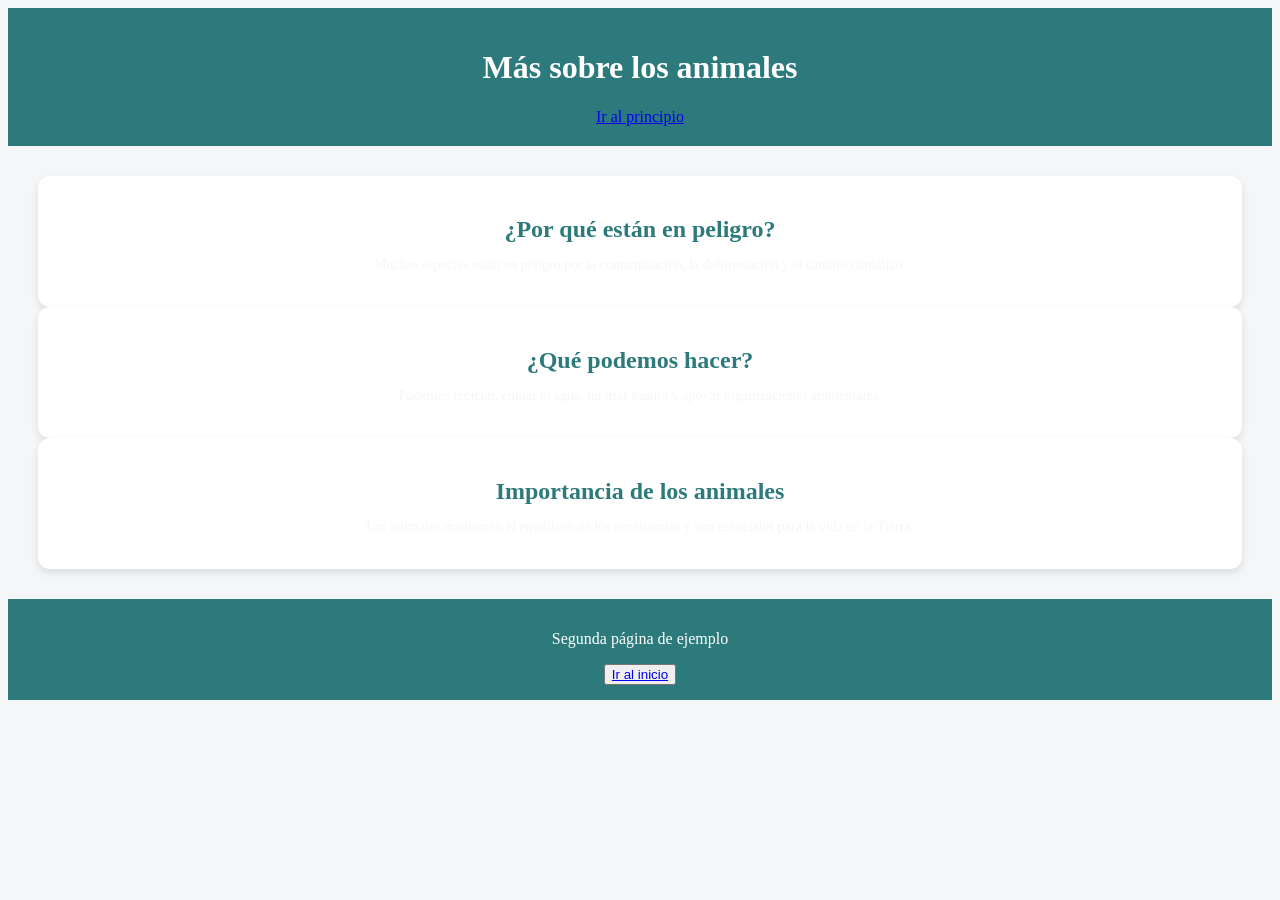
==== second.html @ a196f8cd "la pagina web este commit contiene la reformacion de la web page para testear su correcto funcionami" ====
<!DOCTYPE html>
<html lang="es">
<head>
    <meta charset="UTF-8">
    <meta name="viewport" content="width=device-width, initial-scale=1.0">
    <title>Más información</title>
    <link rel="stylesheet" href="Style_sheet.css">
</head>
<body>

    <header>
        <h1>Más sobre los animales</h1>
        <nav> 
            <a href="index.html">Ir al principio</a> 
        </nav>
   
    </header>

    <main id="ID">
        <div class="card">
            <h2>¿Por qué están en peligro?</h2>
            <p>Muchas especies están en peligro por la contaminación, la deforestación y el cambio climático.</p>
        </div>

        <div class="card">
            <h2>¿Qué podemos hacer?</h2>
            <p>Podemos reciclar, cuidar el agua, no tirar basura y apoyar organizaciones ambientales.</p>
        </div>

        <div class="card">
            <h2>Importancia de los animales</h2>
            <p>Los animales mantienen el equilibrio de los ecosistemas y son esenciales para la vida en la Tierra.</p>
        </div>
    </main>

    <footer>
        <p>Segunda página de ejemplo</p>
        <button>
            <a href="#ID">Ir al inicio</a>
        </button>
    </footer>

</body>
</html>
---- Style_sheet.css ----
/* Fuente y fondo general */
body {
    font: sans-serif;
    background-color: #f4f6f8;
    color: #333;
}

/* Header */
header {
    background-color: #2c7a7b;
    color: white;
    text-align: center;
    padding: 20px;
}

/* Contenedor principal */
main {
    padding: 30px;
}

/* Tarjetas */
.card {
    background-color: white;
    padding: 20px;
    border-radius: 12px;
    box-shadow: 0 4px 8px rgba(0, 0, 0, 0.1);
}

/* Efecto hover suave */
.card:hover {
    box-shadow: 0 6px 12px rgba(0, 0, 0, 0.15);
}

/* Títulos */
.card h2 {
    margin-bottom: 10px;
    color: #2c7a7b;
}

/* Texto */
.card p {
    font-size: 14px;
}

/* Footer */
footer {
    text-align: center;
    padding: 15px;
    background-color: #2c7a7b;
    color: white;
}
#ID{
    color: #f4f6f8;
    text-align: center;
    bottom: 15%;
}
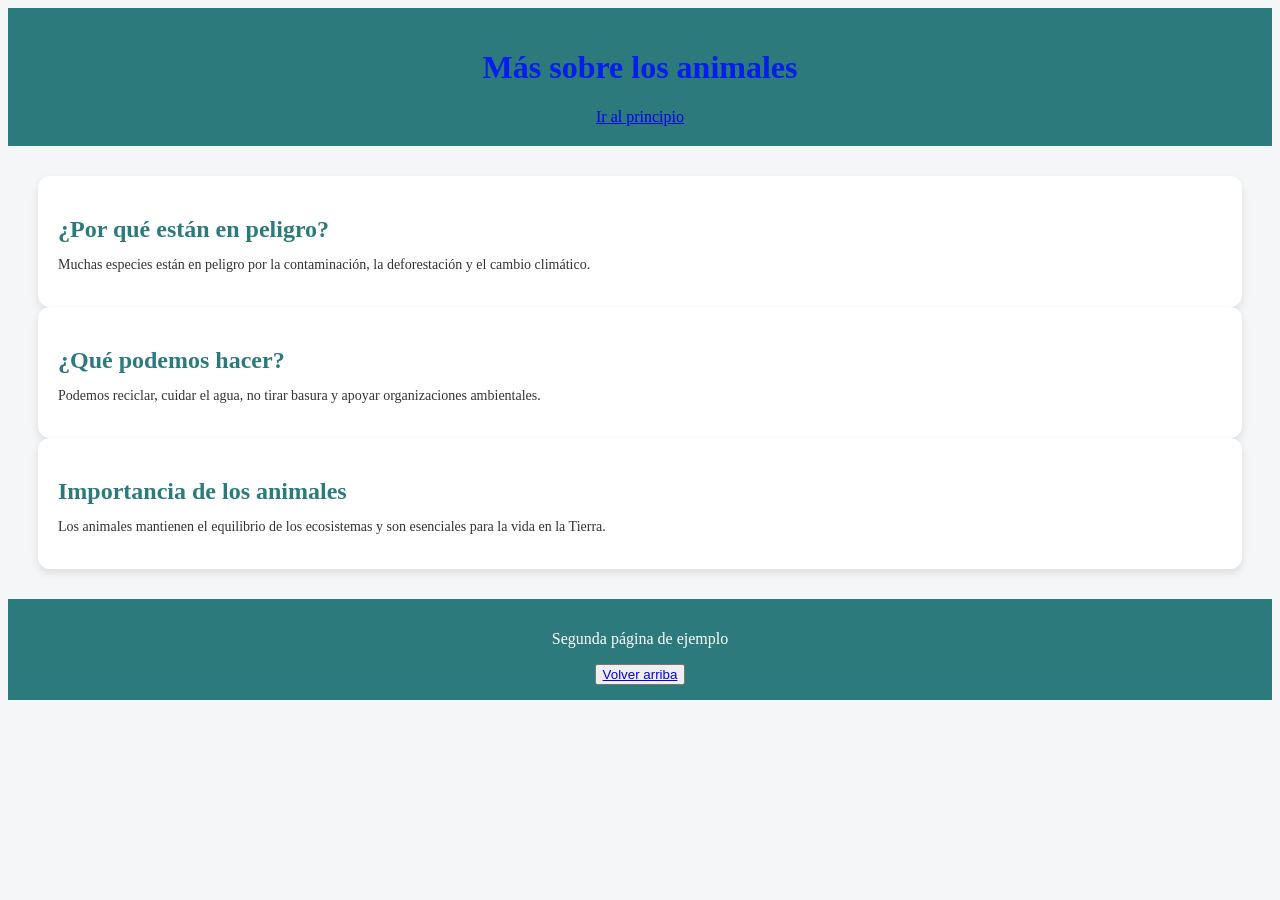
==== commit 1cd9efbe: "cambios en el id modifique el id para  que pueda funcionar como boton" ====
--- a/second.html
+++ b/second.html
@@ -8,7 +8,7 @@
 </head>
 <body>
 
-    <header>
+    <header id="Arriba2">
         <h1>Más sobre los animales</h1>
         <nav> 
             <a href="index.html">Ir al principio</a> 
@@ -16,7 +16,7 @@
    
     </header>
 
-    <main id="ID">
+    <main>
         <div class="card">
             <h2>¿Por qué están en peligro?</h2>
             <p>Muchas especies están en peligro por la contaminación, la deforestación y el cambio climático.</p>
@@ -36,7 +36,7 @@
     <footer>
         <p>Segunda página de ejemplo</p>
         <button>
-            <a href="#ID">Ir al inicio</a>
+            <a href="#Arriba2"> Volver arriba</a>
         </button>
     </footer>
 
--- a/Style_sheet.css
+++ b/Style_sheet.css
@@ -49,8 +49,13 @@
     background-color: #2c7a7b;
     color: white;
 }
-#ID{
+#Arriba{
     color: #f4f6f8;
     text-align: center;
     bottom: 15%;
+}
+#Arriba2{
+    color: #051def;
+    text-align: center;
+    bottom: 15%;
 }
